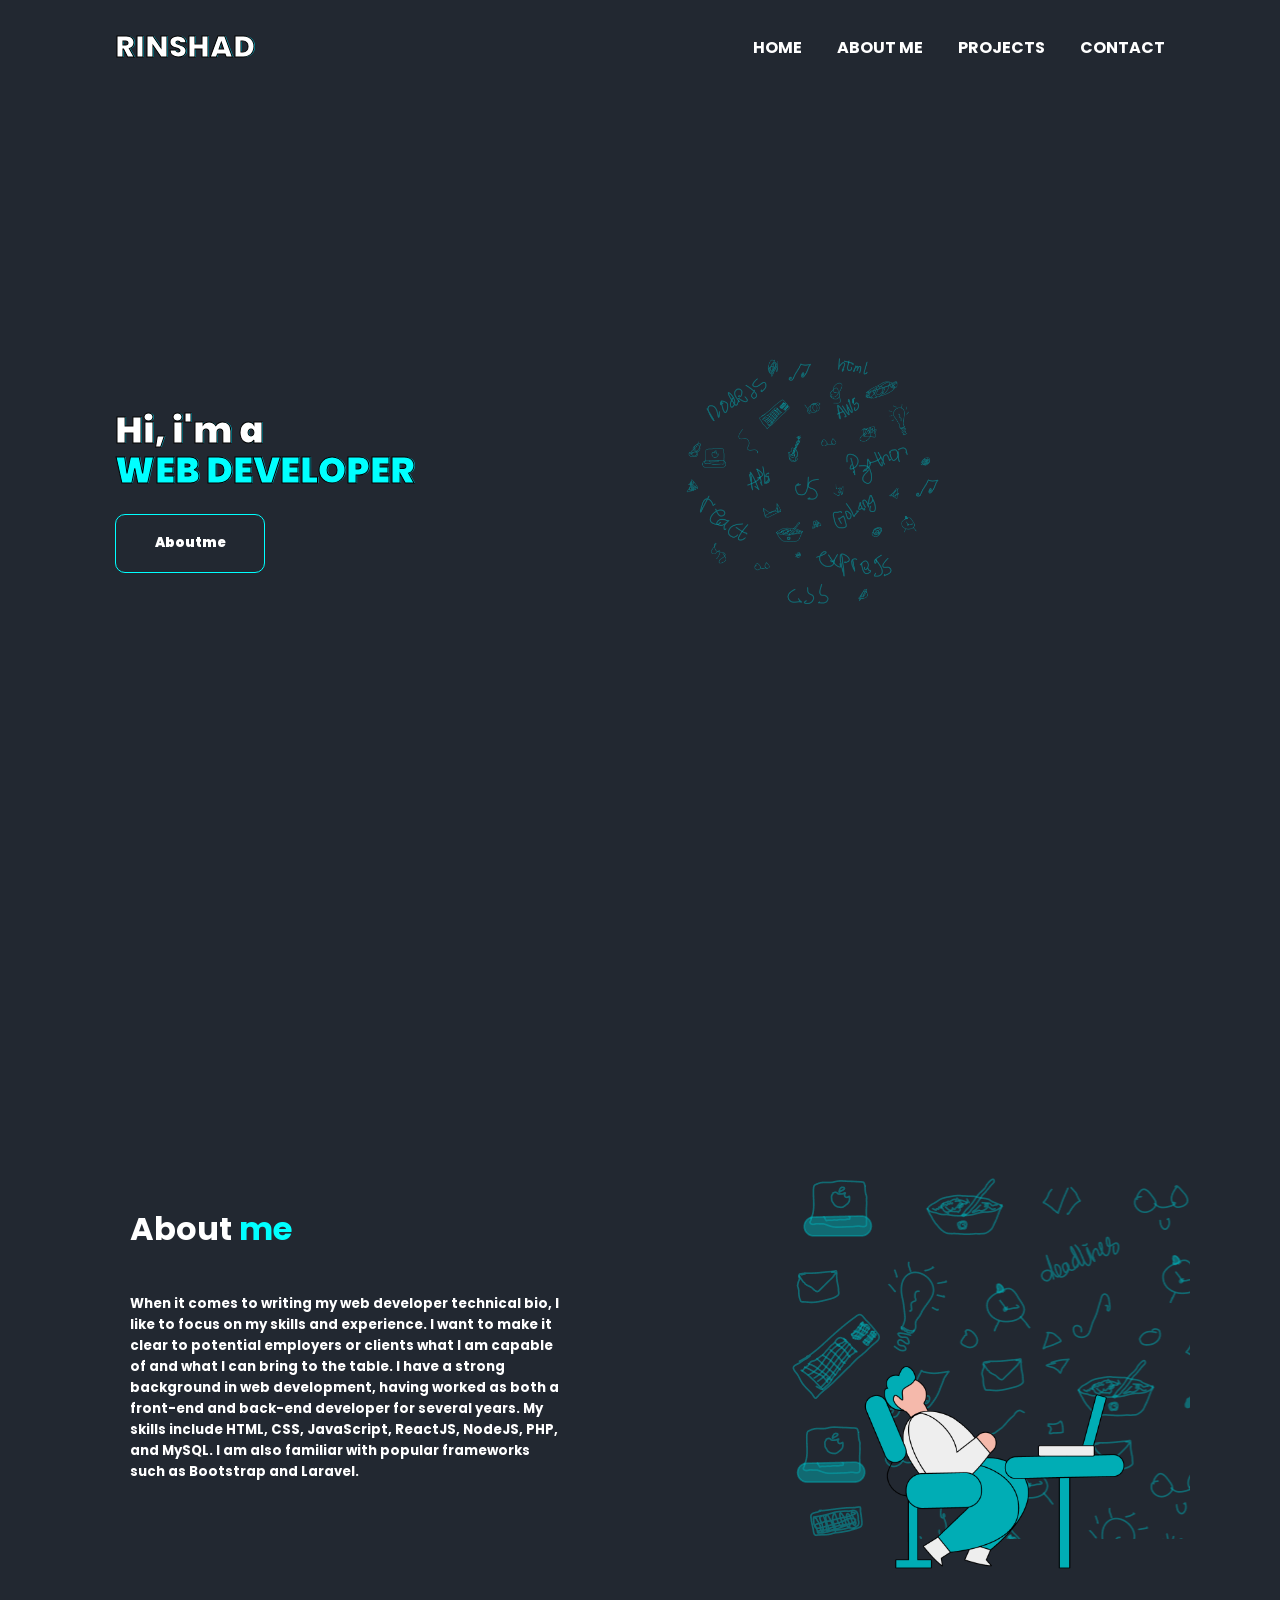
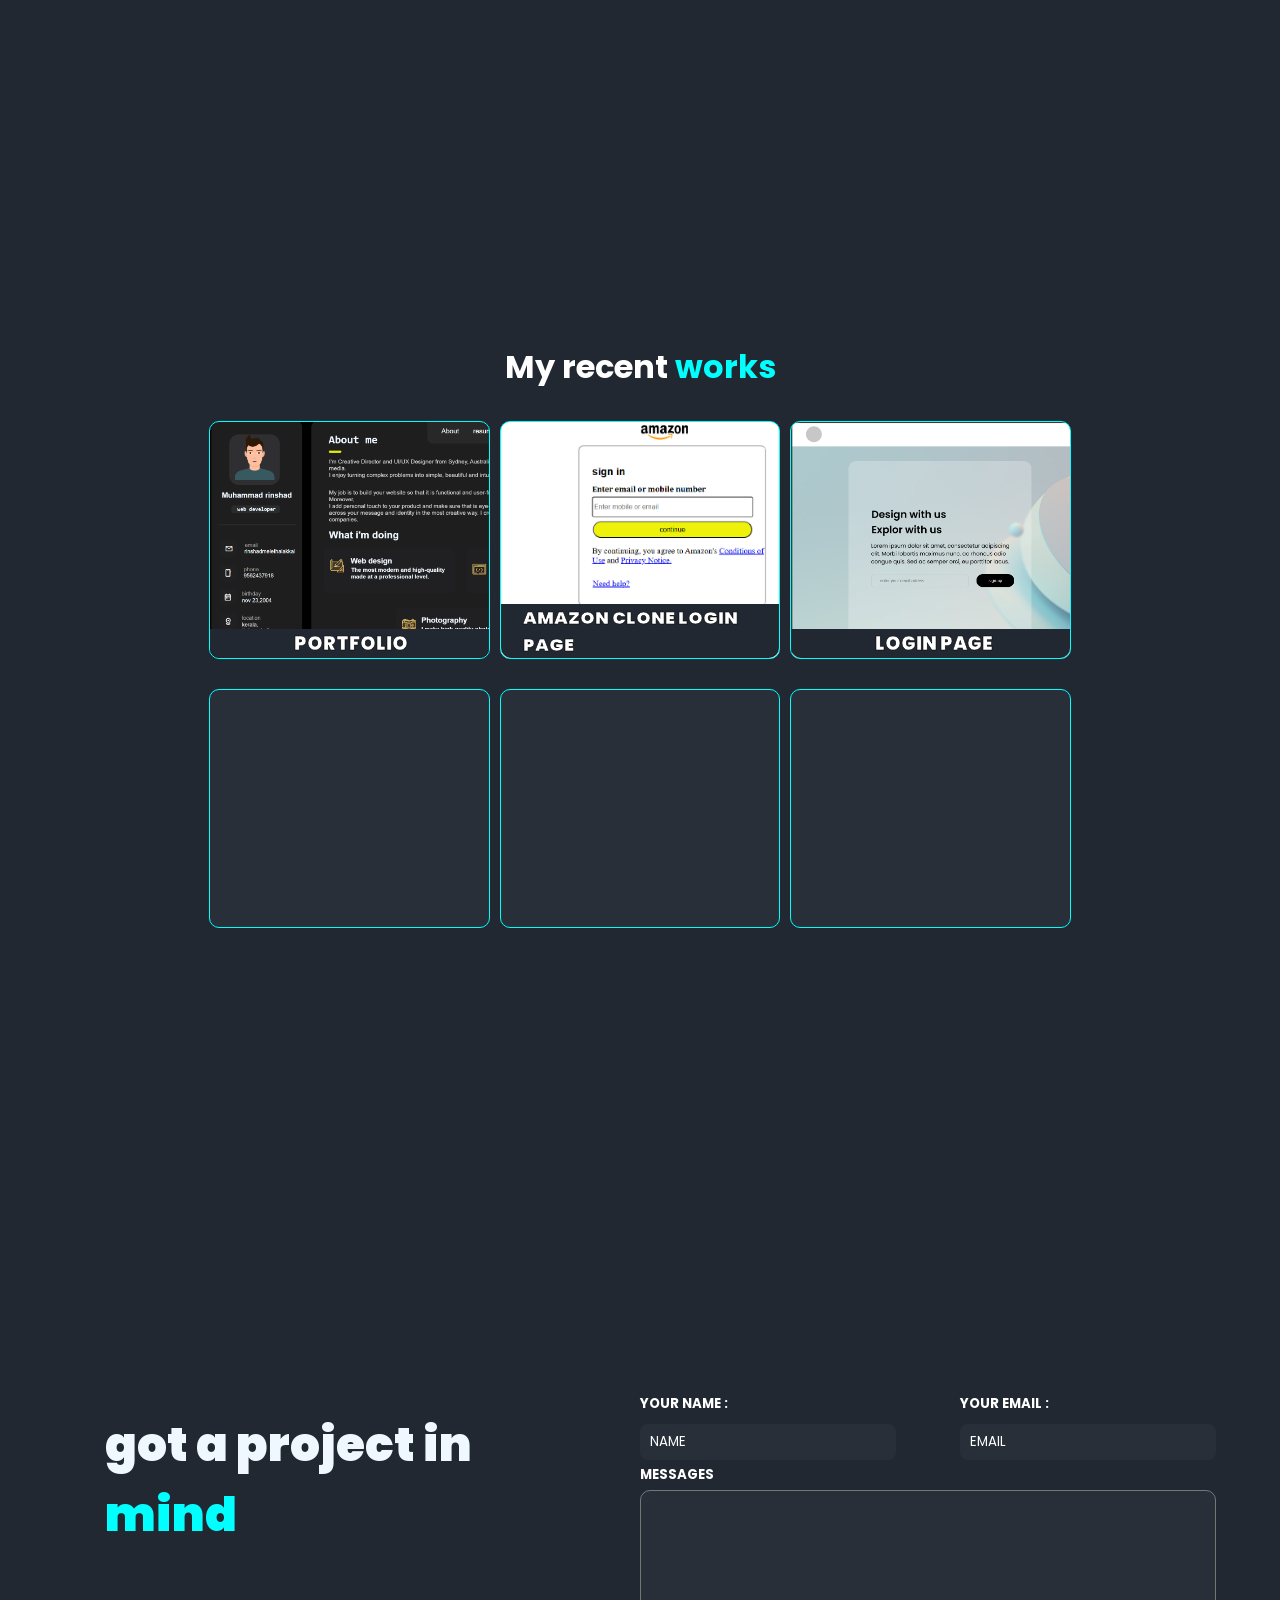
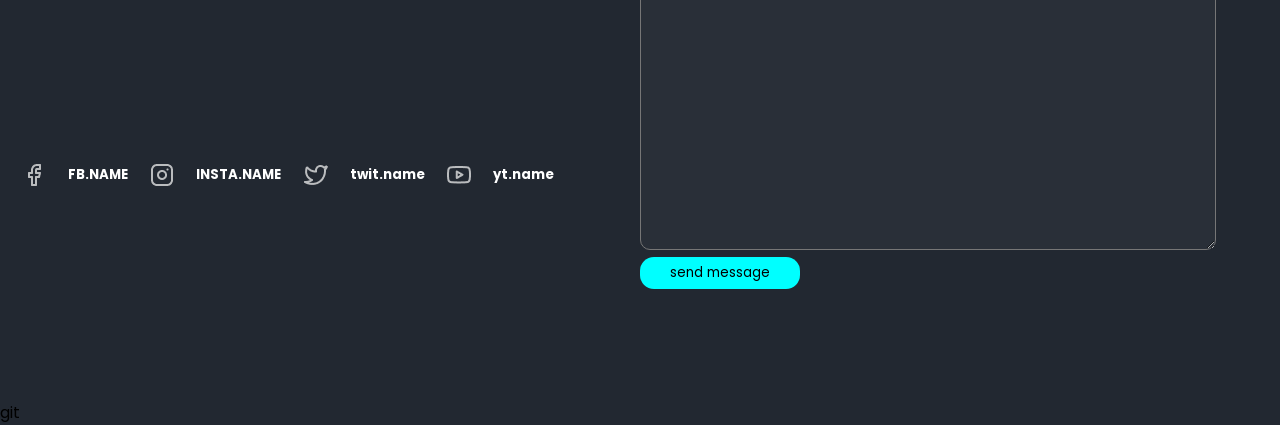
==== index.html @ 45ef641b "rename" ====
<!DOCTYPE html>
<html lang="en">
    <head>
        <meta charset="UTF-8">
        <meta name="viewport" content="width=device-width, initial-scale=1.0">
        <link rel="stylesheet" href="portfolio.css">
        <title>MY PORTFOLIO</title>
        <link rel="shortcut icon" href="Group 62.png" type="png">

        <head>
            <body>
                <div class="conteiner">
                    <div class="nav">
                        <a href="portfolio.html" class="logo">RINSHAD</a>
                        <ul>
                            <li> <a href="#">HOME</a></li>
                            <li> <a href="#aboutme">ABOUT ME</a></li>
                            <li> <a href="#PROJECT">PROJECTS</a></li>
                            <li> <a href="#contacts">CONTACT</a></li>
                        </ul>
                    </div>
                    <section class="home">

                        <div class="home-info">
                            <h1 class="name">Hi, i'm a <br> <span
                                    class="web">WEB DEVELOPER</span></h1>

                            <button class="aboutme2"><a
                                    href="#aboutme">Aboutme</a></button>
                        </div>
                        <div class="photo">
                            <!-- <img  class="myimg"  src="20250804_144827.png"> -->
                            <img class="myimg" src="doodles mixed round.png"
                                alt>

                        </div>

                    </section>

                </div>
                <div class="about-me" id="aboutme">

                    <div class="abouttxt">
                        <h1 style="color: white;">
                            About <span class="me">me</span>
                        </h1>
                        <h5>
                            When it comes to writing my web developer technical
                            bio, I like to focus on my skills and experience. I
                            want to make it clear to potential employers or
                            clients what I am capable of and what I can bring to
                            the table.

                            I have a strong background in web development,
                            having worked as both a front-end and back-end
                            developer for several years. My skills include HTML,
                            CSS, JavaScript, ReactJS, NodeJS, PHP, and MySQL. I
                            am also familiar with popular frameworks such as
                            Bootstrap and Laravel.
                        </h5>

                    </div>

                    <div class="pic">
                        <img class="pic-img" src="Group 62.png">

                    </div>

                </div>

                <div class="projects" id="PROJECT">
                    <div class="project-content">

                        <h1>My recent <span>works</span></h1>
                        <div class="work">
                            <div class="portfolio">
                                <h3 class="h3">PORTFOLIO</h3>
                            </div>
                            <div class="amazon">
                                <h2 class="h2-amazon">AMAZON CLONE LOGIN
                                    PAGE</h2>

                            </div>
                            <div class="login">
                                <h3 class="h3">LOGIN PAGE</h3>

                            </div>
                            <div class="ss">

                            </div>
                            <div class="ss">

                            </div>
                            <div class="ss">

                            </div>

                        </div>

                    </div>

                </div>

                <div class="contact" id="contacts">
                    <div class="social">
                        <div class="socialtxt">
                            <h1>got a project in <br><span
                                    style="color: cyan;">mind</span></h1>

                        </div>
                        <div class="socialmedia">
                            <img src="facebook.png" alt>
                            <h5>FB.NAME</h5>
                            <img src="instagram.png" alt>
                            <h5>INSTA.NAME</h5>
                            <img src="twitter.png" alt>
                            <h5>twit.name</h5>
                            <img src="youtube.png" alt>
                            <h5>yt.name</h5>

                        </div>

                    </div>
                    <div>
                        <div class="user-email">
                            <div class="yourname">
                                <h5>YOUR NAME :</h5>
                                <input type="text" placeholder="NAME">

                            </div>
                            <div class="youremail">
                                <h5>YOUR EMAIL :</h5>
                                <input type="text" placeholder="EMAIL">
                            </div>

                        </div>
                        <div class="messeg">
                            <h5>MESSAGES</h5>
                            <textarea name id="message"></textarea>
                            <button>send message</button>

                        </div>

                    </div>

                </div>

            </body>
        </html>
git
---- portfolio.css ----
@import url('https://fonts.googleapis.com/css2?family=Poppins:ital,wght@0,100;0,200;0,300;0,400;0,500;0,600;0,700;0,800;0,900;1,100;1,200;1,300;1,400;1,500;1,600;1,700;1,800;1,900&display=swap');


* {
    margin: 0;
    padding: 0;
    box-sizing: border-box;
    font-family: 'poppins', sans-serif;
    scroll-behavior: smooth;
}

body {
    background-color: #222831;
    font-family: 'poppins', 'sans-serif';
    scroll-behavior: smooth;

}
.conteiner{
    width: 100%;
    height: 100vh;
    /* background-color: bisque; */
    
}

a {
    color: white;
    text-decoration: none;
}

.nav {
    position: fixed;
    left: 0;
    top: 0;
    width: 100%;
    padding: 25px 9%;
    display: flex;
    justify-content: space-between;
    align-items: center;
    z-index: 100;
}

.logo:hover {
    color: aqua;

}

.logo {
    font-weight: 800;
    font-size: 30px;
    transition: 0.8s ease-in-out;
    text-shadow: 1px 0px #00BCD4;
    -webkit-text-stroke: 1px #000000;
}

ul {
    display: flex;

}

li {
    list-style: none;
    margin-left: 35px;
    font-weight: 700;
}

a:hover {
    color: aqua;
}

.home {
    display: flex;
    align-items: center;
    justify-content: space-around;

    height: 100vh;
    padding: 60px 9% 0;
    color: white;
}

.home-info {
    line-height: 40px;
    width: 50%;

}

.name {

    font-weight: 1000;
    font-size: 36px;
    text-shadow: 1px 0px #00BCD4;
    -webkit-text-stroke: 1px #000000;
}

.home-info h2 {
    font-weight: bold;


}

.photo {

   width: 100%;
    height: 50%;
    border-radius: 149px;

   display: flex;
   align-items: center;
   justify-content: space-evenly;
    background-size: cover; 
}

.myimg{
    width: 40%;
   
    
}

.about-me {
    height: 100vh;
    width: auto;
    background-color:#222831;
    display: flex;

    align-items: center;
    justify-content: space-around;
}



.aboutme2 {
    background: transparent;
    border: 1px solid cyan;
    width: 150px;
    height: 59px;
    position: relative;
    top: 23px;
    color: white;
    font-weight: 900;
    transition: 0.8s ease-in-out;
    border-radius: 10px;
}

.aboutme2:hover {
    background-color: cyan;
    border: 3px solid white;

}





.web {
    color: cyan;
}

.img2 {
    width: 46px;
    margin-top: 15px;
    left: 51px;
}
.abouttxt{
    height: 50vh;
    /* background-color: blue; */
    width: 40%;
    display: flex;
    flex-direction: column;
    line-height: 21px;
    padding: 40px;
    justify-content: space-evenly;
    color: white;
    
    
}
.pic{
    height: 42vh;
    /* background-color: rgb(98, 255, 0); */
    width: 32%;
    display: flex;
    flex-direction: column;
    align-items: center;
    justify-content: center;
    background-image: url(doodle\ items.png);
   
    

}
.me{
 color: cyan;
}
.projects{
    height: 100vh;
    width: 100%;
    /* background-color: #1f242d; */
    display: flex;
    justify-content: center;
    align-items: center;
  
    
}
.project-content{
    width: 80%;
    height: 80vh;
    /* background-color: blue; */
    display: flex;
    flex-direction: column;
    align-items: center;
    justify-content: center;
    
   
}


.project-content h1{
    color: white;
}
.project-content span{
    color: cyan;
}
.work{
    height: 63vh;
    width: 90%;
    /* background-color: blue; */
    padding: 30px;
    display: grid;
    column-gap: 10px;
    row-gap: 30px;
    justify-content: center;
    grid-template-columns: 1fr 1fr 1fr;
    grid-template-rows: 1fr 1fr ;

}
.ss{
    background-color: #393e4650;;
    border-radius: 10px;
    border: 1px solid cyan;
   
}
.contact{
    width: 100%;
    height: 100vh;
    background-color:#222831;
    display: grid;
    grid-template-columns: 1fr 1fr;
}
#message{
  width: 90%;
    height: 40vh;
    /* background-color: aqua; */
    padding-top: 20px;
    line-height: 40px;
    border-radius: 10px;
    background-color:  #393e4650;
    position: relative;
    top: 10px;
   

}
.user-email{
    width: 100%;
    height: 40vh;
    /* background-color: rgb(43, 0, 255); */
    display: flex;
  


}
.yourname{
   width: 50%;
    height: 40vh;
    /* background-color: azure; */
    display: flex;
    flex-direction: column;
    justify-content: end;
    line-height: 40px;
}
.youremail{
    width: 50%;
    height: 40vh;
    /* background-color: rgb(255, 0, 0); */
    display: flex;
    flex-direction: column;
    justify-content: end;
    line-height: 40px;
}
.yourname input{
    width: 80%;
    height: 10%;
    border-radius: 8px;
    padding: 10px;
    background-color: #393e4650;
    border: 2px ;
    color: rgb(255, 255, 255);
}
.yourname h5{
    color: white;
}
.youremail input{
     width: 80%;
    height: 10%;
    border-radius: 8px;
    padding: 10px;
     background-color: #393e4650;
    border: 2px ;
}
.youremail h5{
    color: white;
}
.messeg input{
    width: 90%;
    height: 60%;
    background-color: #393e4650;
    border-radius: 10px;
    border: 2px ;
}
.messeg h5{
    color: white;
    position: relative;
    top: 5px;
}
.messeg button{
    width: 25%;
    height: 32px;
    background-color: cyan;
    border-radius: 14px;
    border: 2px;
    position: relative;
    top: 10px;
}
::placeholder{
    color: white;

}
.social{
    width: 90%;
    height: 100vh;
   
    display: grid;
    grid-template-rows: 1fr 1fr ;
}
.socialtxt{
    display: flex;
    align-items: end;
    justify-content: center;
    
}
.socialtxt h1{
    font-weight: 900;
    font-size: 47px;
    color: aliceblue;
}
.socialmedia{
    display: flex;
    align-items: center;
    justify-content: space-evenly;
}
.socialmedia h5{
    color: white;
}

.portfolio{
     background-color: #393e4650;
    border-radius: 10px;
    border: 1px solid cyan;
    background-image: url(portfolio.png);
    background-size: cover;
    background-repeat: no-repeat;
    display: flex;
    align-items: end;
    justify-content: center;
   
}
.portfolio :hover{
    transform: scale(1.2);
}
.amazon{
     background-color: #393e4650;;
    border-radius: 10px;
    border: 1px solid cyan;
    background-image: url(amazon.png);
    background-size: cover;
    display: flex;
    align-items: end;
    justify-content: center;
}
.login{
     background-color: #393e4650;;
    border-radius: 10px;
    border: 1px solid cyan;
    background-image: url(login\ page.png);
    background-size: cover;
    display: flex;
    align-items: end;
    justify-content: center;
}
.h3{
    color: rgb(255, 255, 255);
    -webkit-text-stroke: .5px rgb(0, 0, 0);
    font-weight: 900;
    background-color:#222831 ;
    width: 100%;
      border-bottom-left-radius: 10px;
   border-bottom-right-radius: 10px;
    padding-left: 30%;
}
.h2-amazon{
 color: rgb(255, 255, 255);
    -webkit-text-stroke: .5px rgb(0, 0, 0);
    font-weight: 900;
    background-color:#222831  ;
    width: 100%;
   border-bottom-left-radius: 10px;
   border-bottom-right-radius: 10px;
    padding-left: 8%;
    font-size: 18PX;
}
.pic-img{
    WIDTH: 278PX;
    position: relative;
    top: 100px;
}


   
  /* tablet*/

 @media  (max-width: 768px) {

    .messeg button{
    width: 30%;
    height: 32px;
    background-color: cyan;
    border-radius: 14px;
    border: 2px;
    position: relative;
    top: 10px;
    
}

.abouttxt h1{
    color: white;
    position: relative;
    bottom: 14px;
   
   
}
 .project-content{
    width: 100%;
 }
 .work{
    width: 100%;
 }
 .abouttxt{
     
     width: 53%;
 }
 .abouttxt h5{
    overflow: scroll;
 }
 .socialtxt h1{
    font-weight: 600;
    font-size: 39px;
 }
 .socialmedia h5{
    color: white;
    font-weight: 200;
    font-size: xx-small;
 }
 #message{
    height: 30vh;
 }

}







@media  (max-width: 426px){ 

 
    .nav ul{
        display: none;
    }

    .conteiner{
    display: flex;
    justify-items: center;
    width: 100%;
    display: flex
;
    flex-direction: column;
}
.home{
    display: flex;
    flex-direction: column;
    align-items: center;
    justify-content: center;
       width: 100%;
    gap: 25px;
}

.home-info{
    width: min-content;
    position: relative;
        bottom: 50px;
}







.myimg{
    width: 80%;
}
.about-me{
    flex-direction: column;
    
        height: 75vh;
}
.pic-img{
    top: 23px;
}
.abouttxt{
  
        width: 100%;
        /* background: bisque; */
        height: 100vh;
}

.pic{
    width: 100%;
}
.projects{
    display: flex
;
    align-items: flex-start;
    height: 120vh;
}
.work{
    height: 193vh;
    display: flex
;
    flex-direction: column;
    justify-content: flex-start;
    align-items: center;
}
.project-content{
    height: 100%;
}
.pic{
    display: none;
}
.portfolio{
    width: 85%;
    height: 35%;
}
.amazon{
    width: 85%;
    height: 35%;
}
.login{
    width: 85%;
    height: 35%;
}
.ss{
    width: 100%;
    height: 15%;
    display: none;
}
.contact{
    display: flex
;
    flex-direction: column;
    align-items: center;
    justify-content: flex-start;
    height: 100vh;
       
}
.social{
    display: flex;
    flex-direction: column;
    align-items: center;

    height: 40%;
}
.youremail input{
    width: 100%;
    height: 50px;
  
    
}
.youremail{
    width: 100%;
    height: 80vh;
}
.yourname{
    width: 100%;
}
.yourname input{
    width: 100%;
    height: 50px;
}
.user-email{
    display: flex
    
;
    flex-direction: column;
    justify-content: flex-end   ;
    height: 25vh;
    width: 100%;
}
#message{
    width: 100%;
    height: 23vh;
}
.socialmedia{
    width: 100%;
    height: 23vh;
    position: relative;
    bottom: 17px;
}
.messeg button{
    width: 50%;
}
.photo{
    align-items: end;
}
.nav{
    position: sticky;
}
.h2-amazon{
    font-size: medium;
}

}



@media (max-width: 320px) {
    .portfolio{
        height: 25%;
     }
     .login{
        height: 25%;
     }
     .amazon{
        height: 25%;
     }
}
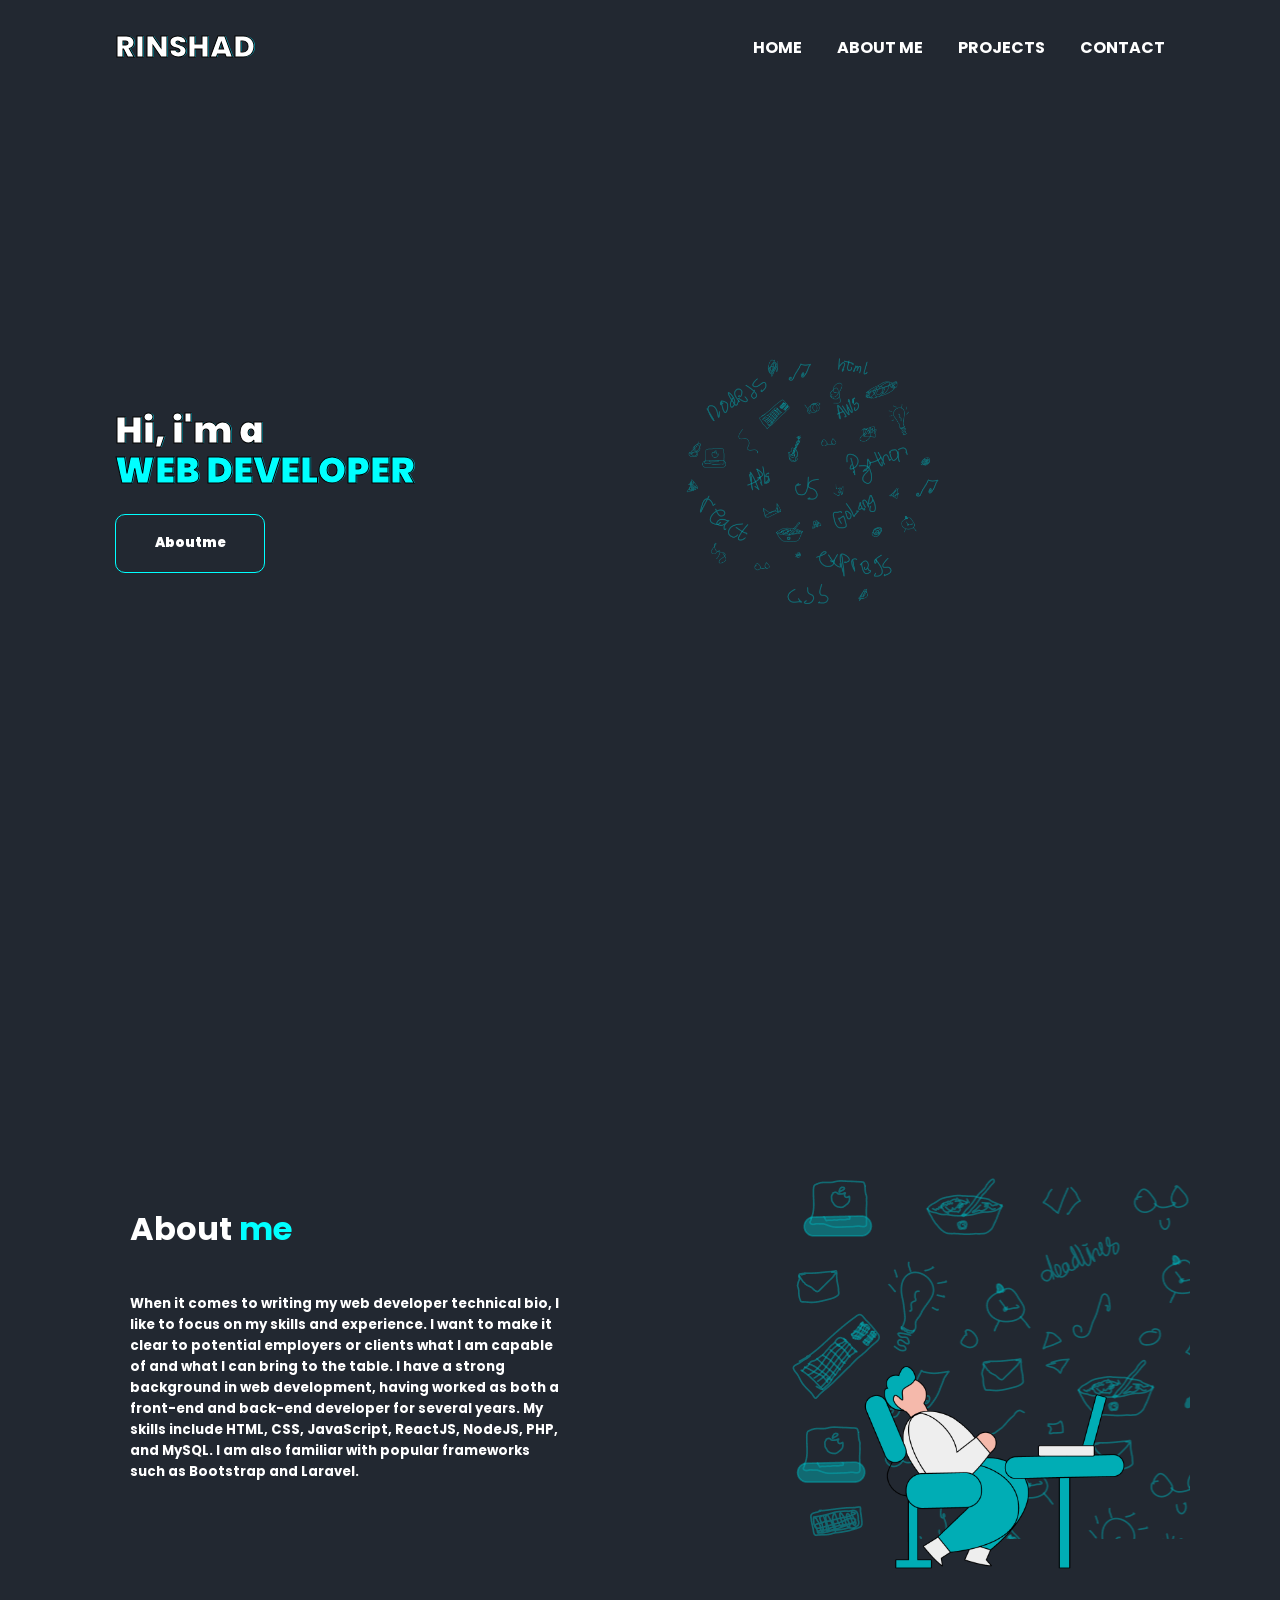
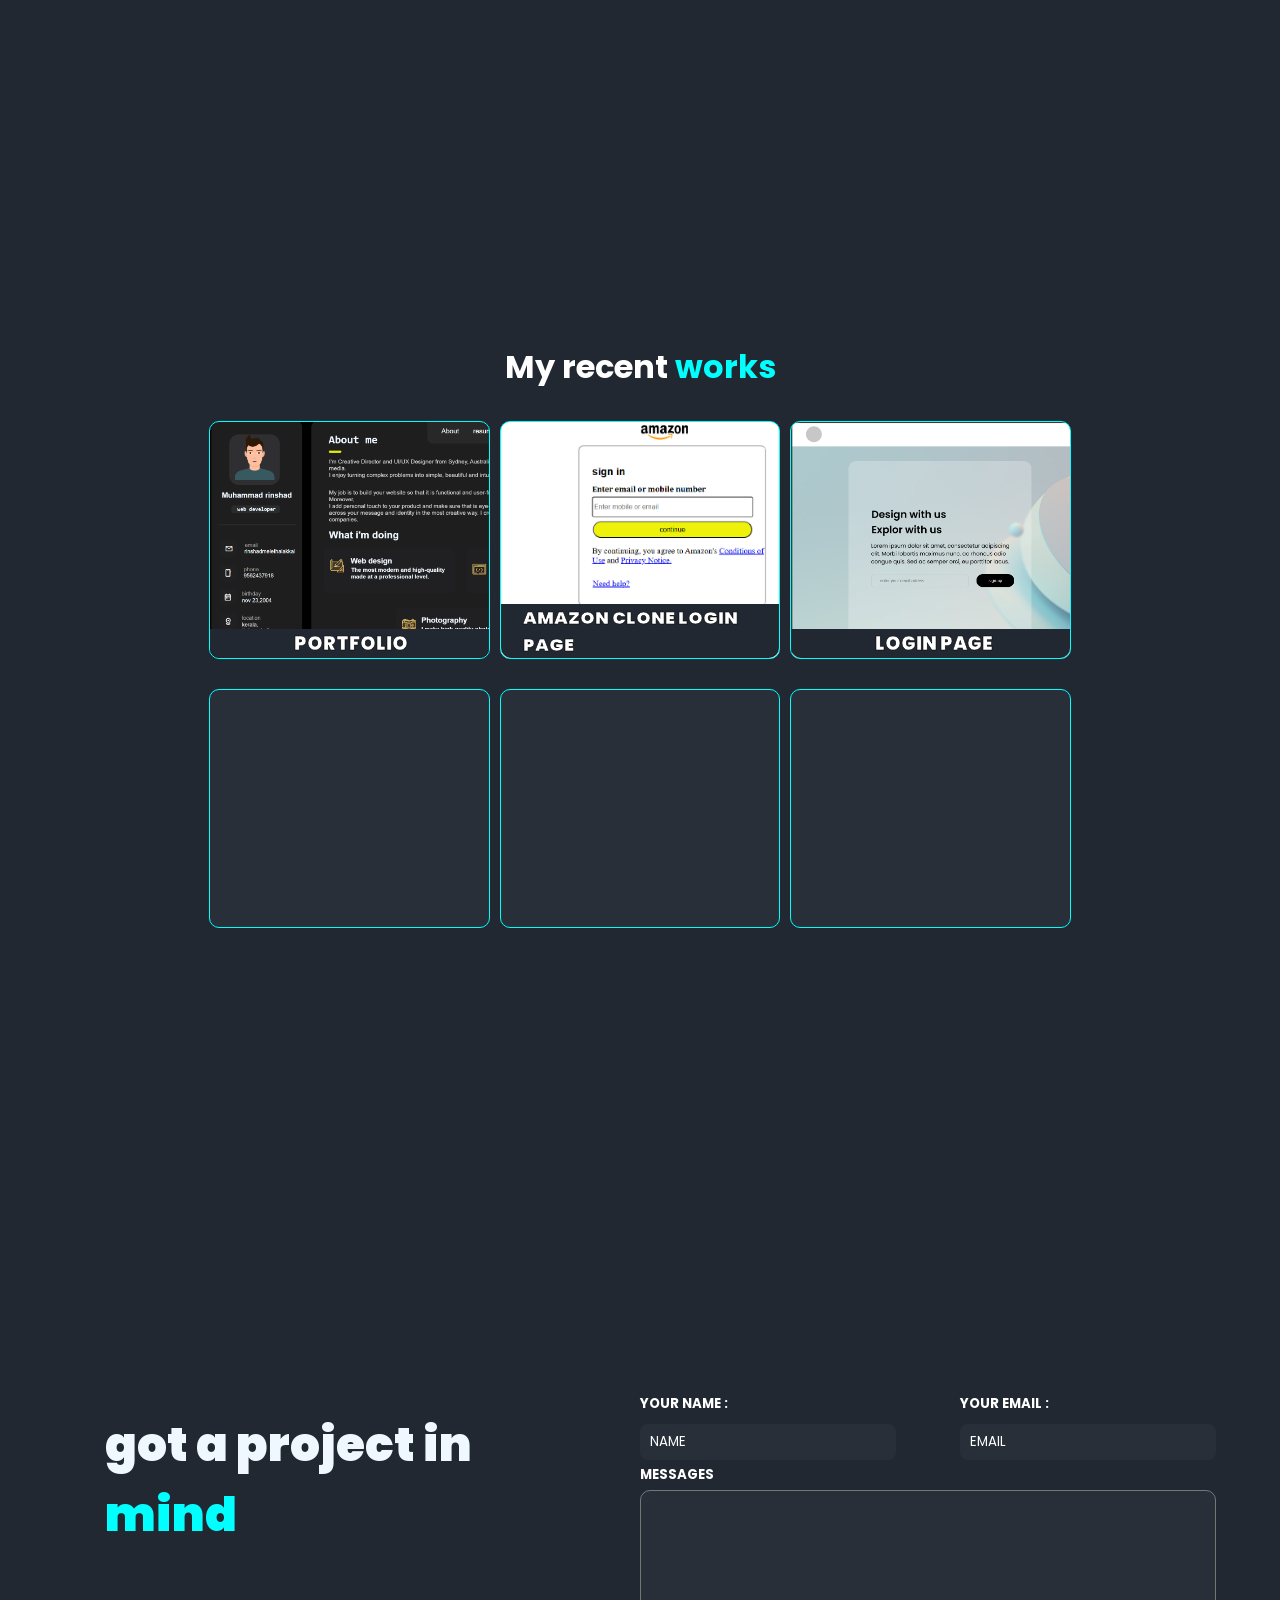
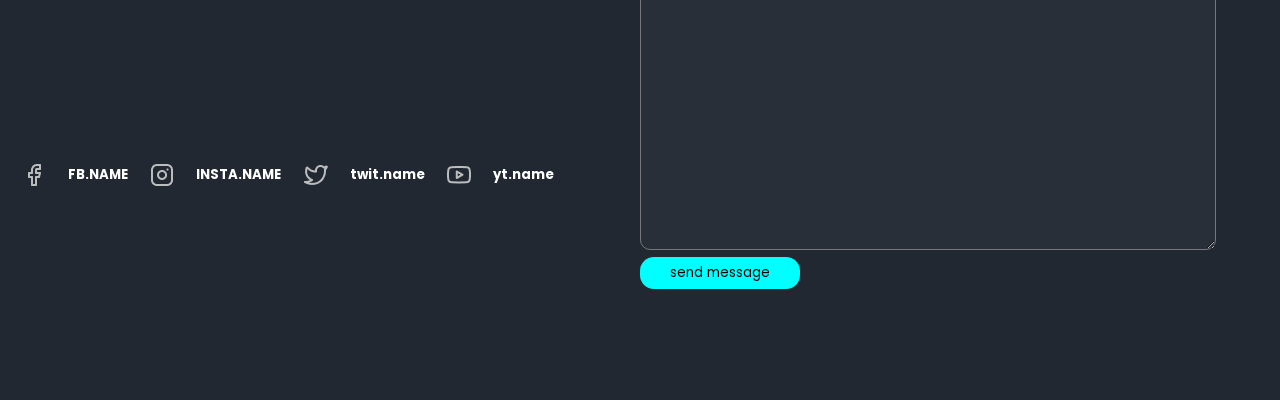
==== commit 319640b7: "v-0.1" ====
--- a/index.html
+++ b/index.html
@@ -147,4 +147,3 @@
 
             </body>
         </html>
-git
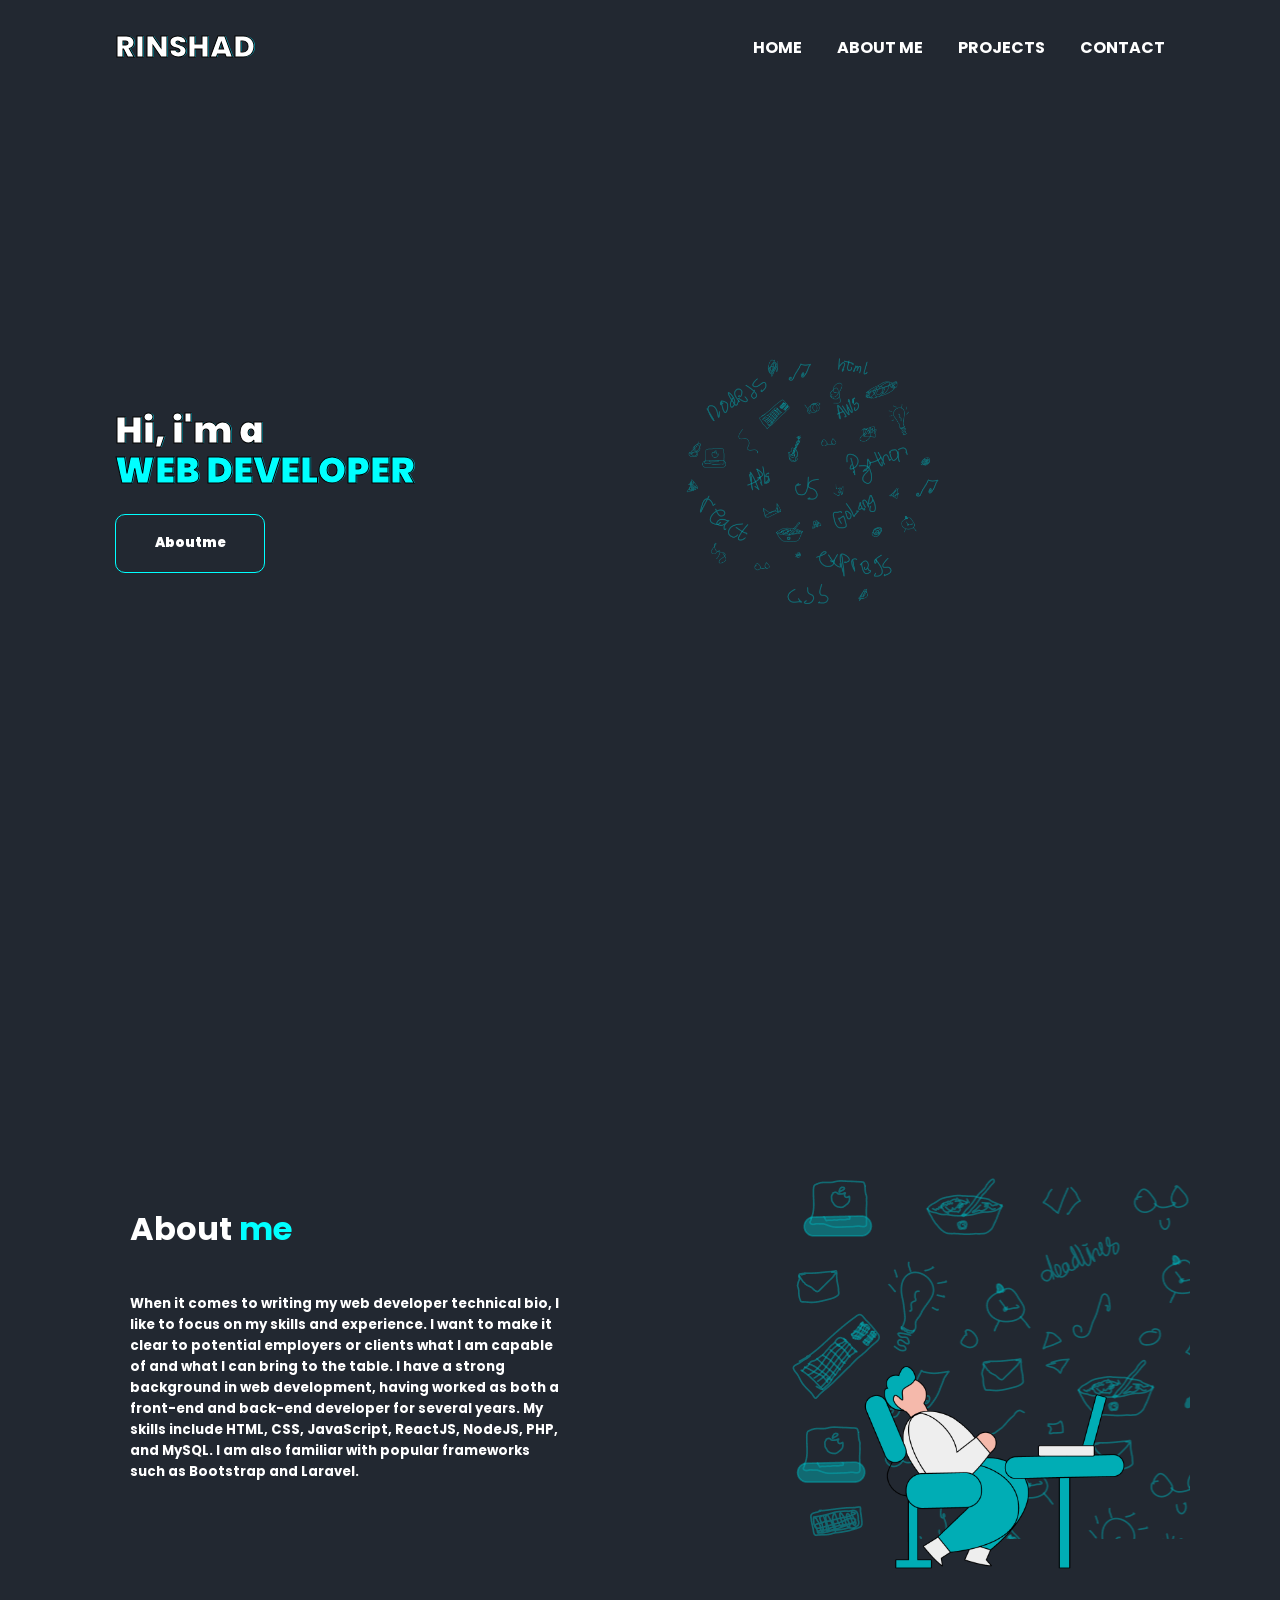
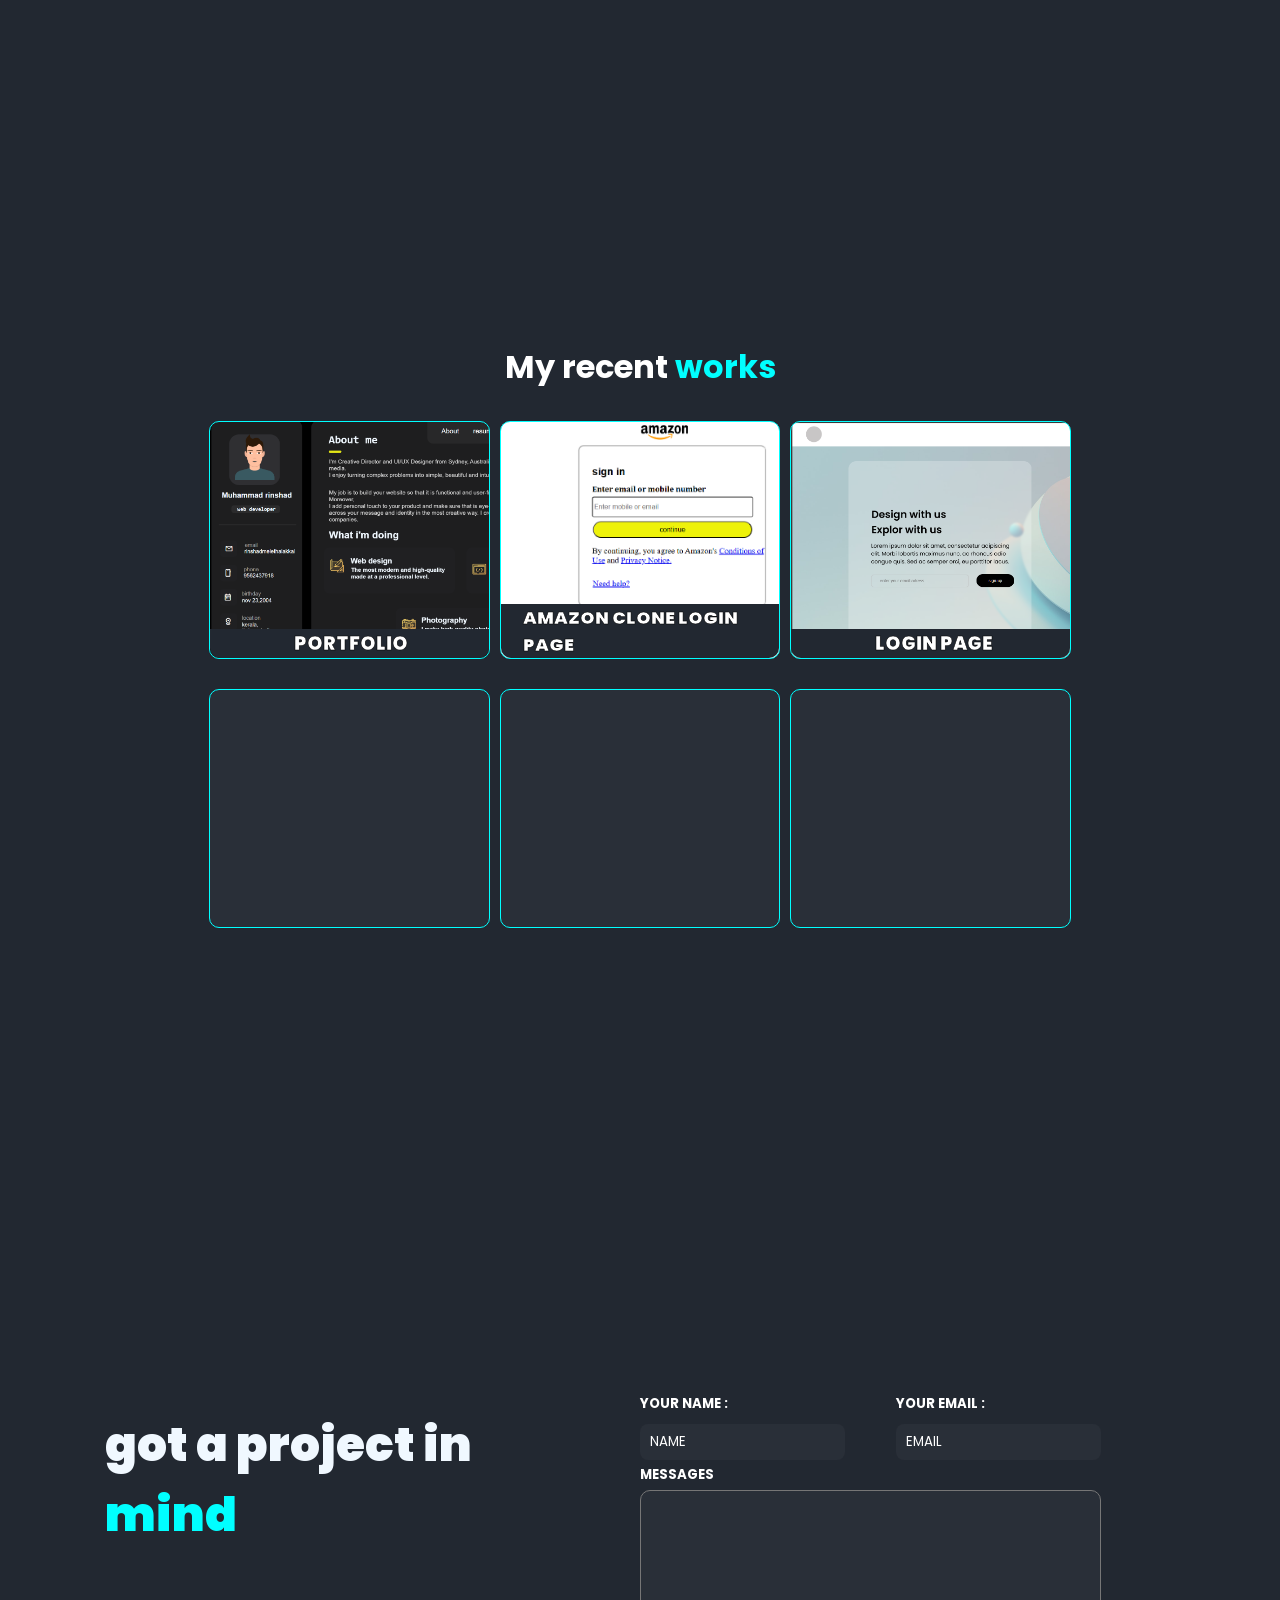
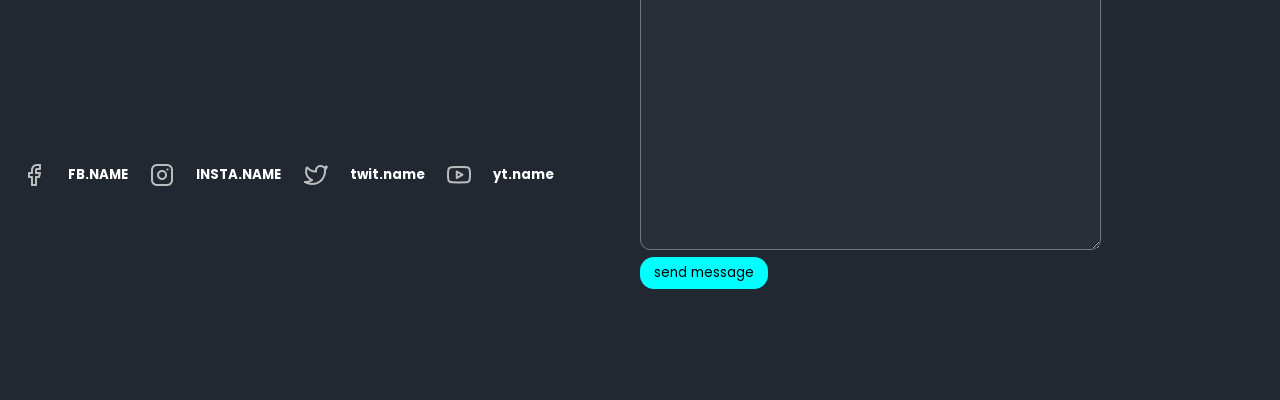
==== commit 3424f4d9: "v-0.3" ====
--- a/index.html
+++ b/index.html
@@ -121,7 +121,7 @@
                         </div>
 
                     </div>
-                    <div>
+                    <div style="width: 80%;">
                         <div class="user-email">
                             <div class="yourname">
                                 <h5>YOUR NAME :</h5>
--- a/portfolio.css
+++ b/portfolio.css
@@ -15,11 +15,12 @@
     scroll-behavior: smooth;
 
 }
-.conteiner{
+
+.conteiner {
     width: 100%;
     height: 100vh;
     /* background-color: bisque; */
-    
+
 }
 
 a {
@@ -99,26 +100,26 @@
 
 .photo {
 
-   width: 100%;
+    width: 100%;
     height: 50%;
     border-radius: 149px;
 
-   display: flex;
-   align-items: center;
-   justify-content: space-evenly;
-    background-size: cover; 
-}
-
-.myimg{
+    display: flex;
+    align-items: center;
+    justify-content: space-evenly;
+    background-size: cover;
+}
+
+.myimg {
     width: 40%;
-   
-    
+
+
 }
 
 .about-me {
     height: 100vh;
     width: auto;
-    background-color:#222831;
+    background-color: #222831;
     display: flex;
 
     align-items: center;
@@ -159,7 +160,8 @@
     margin-top: 15px;
     left: 51px;
 }
-.abouttxt{
+
+.abouttxt {
     height: 50vh;
     /* background-color: blue; */
     width: 40%;
@@ -169,10 +171,11 @@
     padding: 40px;
     justify-content: space-evenly;
     color: white;
-    
-    
-}
-.pic{
+
+
+}
+
+.pic {
     height: 42vh;
     /* background-color: rgb(98, 255, 0); */
     width: 32%;
@@ -181,24 +184,27 @@
     align-items: center;
     justify-content: center;
     background-image: url(doodle\ items.png);
-   
-    
-
-}
-.me{
- color: cyan;
-}
-.projects{
+
+
+
+}
+
+.me {
+    color: cyan;
+}
+
+.projects {
     height: 100vh;
     width: 100%;
     /* background-color: #1f242d; */
     display: flex;
     justify-content: center;
     align-items: center;
-  
-    
-}
-.project-content{
+
+
+}
+
+.project-content {
     width: 80%;
     height: 80vh;
     /* background-color: blue; */
@@ -206,18 +212,20 @@
     flex-direction: column;
     align-items: center;
     justify-content: center;
-    
-   
-}
-
-
-.project-content h1{
-    color: white;
-}
-.project-content span{
+
+
+}
+
+
+.project-content h1 {
+    color: white;
+}
+
+.project-content span {
     color: cyan;
 }
-.work{
+
+.work {
     height: 63vh;
     width: 90%;
     /* background-color: blue; */
@@ -227,46 +235,52 @@
     row-gap: 30px;
     justify-content: center;
     grid-template-columns: 1fr 1fr 1fr;
-    grid-template-rows: 1fr 1fr ;
-
-}
-.ss{
-    background-color: #393e4650;;
+    grid-template-rows: 1fr 1fr;
+
+}
+
+.ss {
+    background-color: #393e4650;
+    ;
     border-radius: 10px;
     border: 1px solid cyan;
-   
-}
-.contact{
+
+}
+
+.contact {
     width: 100%;
     height: 100vh;
-    background-color:#222831;
+    background-color: #222831;
     display: grid;
     grid-template-columns: 1fr 1fr;
 }
-#message{
-  width: 90%;
+
+#message {
+    width: 90%;
     height: 40vh;
     /* background-color: aqua; */
     padding-top: 20px;
     line-height: 40px;
     border-radius: 10px;
-    background-color:  #393e4650;
+    background-color: #393e4650;
     position: relative;
     top: 10px;
-   
-
-}
-.user-email{
+
+
+}
+
+.user-email {
     width: 100%;
     height: 40vh;
     /* background-color: rgb(43, 0, 255); */
     display: flex;
-  
-
-
-}
-.yourname{
-   width: 50%;
+
+
+
+}
+
+.yourname {
+    width: 50%;
     height: 40vh;
     /* background-color: azure; */
     display: flex;
@@ -274,7 +288,8 @@
     justify-content: end;
     line-height: 40px;
 }
-.youremail{
+
+.youremail {
     width: 50%;
     height: 40vh;
     /* background-color: rgb(255, 0, 0); */
@@ -283,42 +298,49 @@
     justify-content: end;
     line-height: 40px;
 }
-.yourname input{
+
+.yourname input {
     width: 80%;
     height: 10%;
     border-radius: 8px;
     padding: 10px;
     background-color: #393e4650;
-    border: 2px ;
+    border: 2px;
     color: rgb(255, 255, 255);
 }
-.yourname h5{
-    color: white;
-}
-.youremail input{
-     width: 80%;
+
+.yourname h5 {
+    color: white;
+}
+
+.youremail input {
+    width: 80%;
     height: 10%;
     border-radius: 8px;
     padding: 10px;
-     background-color: #393e4650;
-    border: 2px ;
-}
-.youremail h5{
-    color: white;
-}
-.messeg input{
+    background-color: #393e4650;
+    border: 2px;
+}
+
+.youremail h5 {
+    color: white;
+}
+
+.messeg input {
     width: 90%;
     height: 60%;
     background-color: #393e4650;
     border-radius: 10px;
-    border: 2px ;
-}
-.messeg h5{
+    border: 2px;
+}
+
+.messeg h5 {
     color: white;
     position: relative;
     top: 5px;
 }
-.messeg button{
+
+.messeg button {
     width: 25%;
     height: 32px;
     background-color: cyan;
@@ -327,39 +349,45 @@
     position: relative;
     top: 10px;
 }
-::placeholder{
-    color: white;
-
-}
-.social{
+
+::placeholder {
+    color: white;
+
+}
+
+.social {
     width: 90%;
     height: 100vh;
-   
+
     display: grid;
-    grid-template-rows: 1fr 1fr ;
-}
-.socialtxt{
+    grid-template-rows: 1fr 1fr;
+}
+
+.socialtxt {
     display: flex;
     align-items: end;
     justify-content: center;
-    
-}
-.socialtxt h1{
+
+}
+
+.socialtxt h1 {
     font-weight: 900;
     font-size: 47px;
     color: aliceblue;
 }
-.socialmedia{
+
+.socialmedia {
     display: flex;
     align-items: center;
     justify-content: space-evenly;
 }
-.socialmedia h5{
-    color: white;
-}
-
-.portfolio{
-     background-color: #393e4650;
+
+.socialmedia h5 {
+    color: white;
+}
+
+.portfolio {
+    background-color: #393e4650;
     border-radius: 10px;
     border: 1px solid cyan;
     background-image: url(portfolio.png);
@@ -368,13 +396,16 @@
     display: flex;
     align-items: end;
     justify-content: center;
-   
-}
-.portfolio :hover{
+
+}
+
+.portfolio :hover {
     transform: scale(1.2);
 }
-.amazon{
-     background-color: #393e4650;;
+
+.amazon {
+    background-color: #393e4650;
+    ;
     border-radius: 10px;
     border: 1px solid cyan;
     background-image: url(amazon.png);
@@ -383,8 +414,10 @@
     align-items: end;
     justify-content: center;
 }
-.login{
-     background-color: #393e4650;;
+
+.login {
+    background-color: #393e4650;
+    ;
     border-radius: 10px;
     border: 1px solid cyan;
     background-image: url(login\ page.png);
@@ -393,264 +426,394 @@
     align-items: end;
     justify-content: center;
 }
-.h3{
+
+.h3 {
     color: rgb(255, 255, 255);
     -webkit-text-stroke: .5px rgb(0, 0, 0);
     font-weight: 900;
-    background-color:#222831 ;
+    background-color: #222831;
     width: 100%;
-      border-bottom-left-radius: 10px;
-   border-bottom-right-radius: 10px;
+    border-bottom-left-radius: 10px;
+    border-bottom-right-radius: 10px;
     padding-left: 30%;
 }
-.h2-amazon{
- color: rgb(255, 255, 255);
+
+.h2-amazon {
+    color: rgb(255, 255, 255);
     -webkit-text-stroke: .5px rgb(0, 0, 0);
     font-weight: 900;
-    background-color:#222831  ;
+    background-color: #222831;
     width: 100%;
-   border-bottom-left-radius: 10px;
-   border-bottom-right-radius: 10px;
+    border-bottom-left-radius: 10px;
+    border-bottom-right-radius: 10px;
     padding-left: 8%;
     font-size: 18PX;
 }
-.pic-img{
+
+.pic-img {
     WIDTH: 278PX;
     position: relative;
     top: 100px;
 }
 
 
+
+/* tablet*/
+
+
+
+@media   (max-width: 695px) {
+    li {
+        font-size: smaller;
+    }
+   /* ul{
+    display: none;
+   } */
+}
+
+@media (max-width: 770px) {
+
+    .messeg button {
+        width: 33%;
+        height: 32px;
+        background-color: cyan;
+        border-radius: 14px;
+        border: 2px;
+        position: relative;
+        top: 10px;
+
+    }
+
+    .abouttxt h1 {
+        color: white;
+        position: relative;
+        bottom: 14px;
+
+
+    }
+
+    .project-content {
+        width: 100%;
+    }
+
+    .work {
+        width: 100%;
+    }
+
+    .abouttxt {
+
+        width: 53%;
+    }
+
+    .abouttxt h5 {}
+
+    .socialtxt h1 {
+        font-weight: 600;
+        font-size: 39px;
+    }
+
+    .socialmedia h5 {
+        color: white;
+        font-weight: 200;
+        font-size: xx-small;
+    }
+
+    #message {
+        height: 30vh;
+    }
+
+    .myimg {
+        width: 60%;
+        position: relative;
+        left: 20px;
+    }
+
+    .pic-img {
+        width: 245px;
+    }
    
-  /* tablet*/
-
- @media  (max-width: 768px) {
-
-    .messeg button{
-    width: 30%;
-    height: 32px;
-    background-color: cyan;
-    border-radius: 14px;
-    border: 2px;
-    position: relative;
-    top: 10px;
-    
-}
-
-.abouttxt h1{
-    color: white;
-    position: relative;
-    bottom: 14px;
-   
-   
-}
- .project-content{
-    width: 100%;
- }
- .work{
-    width: 100%;
- }
- .abouttxt{
-     
-     width: 53%;
- }
- .abouttxt h5{
-    overflow: scroll;
- }
- .socialtxt h1{
-    font-weight: 600;
-    font-size: 39px;
- }
- .socialmedia h5{
-    color: white;
-    font-weight: 200;
-    font-size: xx-small;
- }
- #message{
-    height: 30vh;
- }
-
-}
-
-
-
-
-
-
-
-@media  (max-width: 426px){ 
-
- 
-    .nav ul{
+}
+
+
+
+@media  (max-width: 669px) {
+   ul{
+    display: none;
+   }
+}
+
+@media (max-width: 661px) {
+    li {
+       font-size: 100px;
+    }
+
+    .contact {
+        display: flex;
+        flex-direction: column;
+        align-items: center;
+        justify-content: center;
+    }
+    .youremail{
+        height: 10vh;
+
+    }
+    .yourname{
+        height: 10vh;
+    }
+    .user-email{
+        height: 15vh;
+    }
+    .socialtxt h1{
+        font-size: 45px;
+    }
+}
+
+@media (max-width: 687px) {
+    .photo {
+        position: relative;
+        left: 20px;
+    }
+
+    .myimg {
+        width: 64%;
+
+
+    }
+
+    li {
+        font-weight: 600;
+        font-size: 15px;
+    }
+
+    ul {
+        position: relative;
+        left: 10px;
+    }
+
+
+}
+
+
+
+
+
+
+@media (max-width: 427px) {
+
+
+    .nav ul {
         display: none;
     }
 
-    .conteiner{
-    display: flex;
-    justify-items: center;
-    width: 100%;
-    display: flex
-;
-    flex-direction: column;
-}
-.home{
-    display: flex;
-    flex-direction: column;
-    align-items: center;
-    justify-content: center;
-       width: 100%;
-    gap: 25px;
-}
-
-.home-info{
-    width: min-content;
-    position: relative;
+    .conteiner {
+        display: flex;
+        justify-items: center;
+        width: 100%;
+        display: flex;
+        flex-direction: column;
+    }
+
+    .home {
+        display: flex;
+        flex-direction: column;
+        align-items: center;
+        justify-content: center;
+        width: 100%;
+        gap: 25px;
+    }
+
+    .home-info {
+        width: min-content;
+        position: relative;
         bottom: 50px;
-}
-
-
-
-
-
-
-
-.myimg{
-    width: 80%;
-}
-.about-me{
-    flex-direction: column;
-    
+    }
+
+
+
+
+
+
+
+    .myimg {
+        width: 80%;
+    }
+
+    .about-me {
+        flex-direction: column;
+
         height: 75vh;
-}
-.pic-img{
-    top: 23px;
-}
-.abouttxt{
-  
+    }
+
+    .pic-img {
+        top: 23px;
+    }
+
+    .abouttxt {
+
         width: 100%;
         /* background: bisque; */
         height: 100vh;
-}
-
-.pic{
-    width: 100%;
-}
-.projects{
-    display: flex
-;
-    align-items: flex-start;
-    height: 120vh;
-}
-.work{
-    height: 193vh;
-    display: flex
-;
-    flex-direction: column;
-    justify-content: flex-start;
-    align-items: center;
-}
-.project-content{
-    height: 100%;
-}
-.pic{
-    display: none;
-}
-.portfolio{
-    width: 85%;
-    height: 35%;
-}
-.amazon{
-    width: 85%;
-    height: 35%;
-}
-.login{
-    width: 85%;
-    height: 35%;
-}
-.ss{
-    width: 100%;
-    height: 15%;
-    display: none;
-}
-.contact{
-    display: flex
-;
-    flex-direction: column;
-    align-items: center;
-    justify-content: flex-start;
-    height: 100vh;
-       
-}
-.social{
-    display: flex;
-    flex-direction: column;
-    align-items: center;
-
-    height: 40%;
-}
-.youremail input{
-    width: 100%;
-    height: 50px;
-  
-    
-}
-.youremail{
-    width: 100%;
-    height: 80vh;
-}
-.yourname{
-    width: 100%;
-}
-.yourname input{
-    width: 100%;
-    height: 50px;
-}
-.user-email{
-    display: flex
-    
-;
-    flex-direction: column;
-    justify-content: flex-end   ;
-    height: 25vh;
-    width: 100%;
-}
-#message{
-    width: 100%;
-    height: 23vh;
-}
-.socialmedia{
-    width: 100%;
-    height: 23vh;
-    position: relative;
-    bottom: 17px;
-}
-.messeg button{
-    width: 50%;
-}
-.photo{
-    align-items: end;
-}
-.nav{
-    position: sticky;
-}
-.h2-amazon{
-    font-size: medium;
-}
+    }
+
+    .pic {
+        width: 100%;
+    }
+
+    .projects {
+        display: flex;
+        align-items: flex-start;
+        height: 120vh;
+    }
+
+    .work {
+        height: 193vh;
+        display: flex;
+        flex-direction: column;
+        justify-content: flex-start;
+        align-items: center;
+    }
+
+    .project-content {
+        height: 100%;
+    }
+
+    .pic {
+        display: none;
+    }
+
+    .portfolio {
+        width: 85%;
+        height: 35%;
+        background-size: contain;
+    }
+
+    .amazon {
+        width: 85%;
+        height: 35%;
+        background-size: contain;
+    }
+
+    .login {
+        width: 85%;
+        height: 35%;
+        background-size: contain;
+    }
+
+    .ss {
+        width: 100%;
+        height: 15%;
+        display: none;
+    }
+
+    .contact {
+        display: flex;
+        flex-direction: column;
+        align-items: center;
+        justify-content: flex-start;
+        height: 100vh;
+
+    }
+
+    .social {
+        display: flex;
+        flex-direction: column;
+        align-items: center;
+
+        height: 40%;
+    }
+
+    .youremail input {
+        width: 100%;
+        height: 50px;
+
+
+    }
+
+    .youremail {
+        width: 100%;
+        height: 80vh;
+    }
+
+    .yourname {
+        width: 100%;
+    }
+
+    .yourname input {
+        width: 100%;
+        height: 50px;
+    }
+
+    .user-email {
+        display: flex;
+        flex-direction: column;
+        justify-content: flex-end;
+        height: 25vh;
+        width: 100%;
+    }
+
+    #message {
+        width: 100%;
+        height: 23vh;
+    }
+
+    .socialmedia {
+        width: 100%;
+        height: 23vh;
+        position: relative;
+        bottom: 17px;
+    }
+
+    .messeg button {
+        width: 50%;
+    }
+
+    .photo {
+        align-items: end;
+        justify-content: flex-start;
+    }
+
+    .nav {
+        position: sticky;
+    }
+
+    .h2-amazon {
+        font-size: medium;
+    }
 
 }
 
 
 
 @media (max-width: 320px) {
-    .portfolio{
+    .portfolio {
         height: 25%;
-     }
-     .login{
+        background-size: contain;
+    }
+
+    .login {
         height: 25%;
-     }
-     .amazon{
+        background-size: contain;
+    }
+
+    .amazon {
         height: 25%;
-     }
-} 
-
-
+        background-size: contain;
+    }
+}
+
+@media (max-width: 375px) {
+    .amazon {
+        background-size: contain;
+    }
+
+    .login {
+        background-size: contain;
+    }
+
+    .portfolio {
+        background-size: contain;
+    }
+    .photo{
+        left: 10px;
+    }
+}
